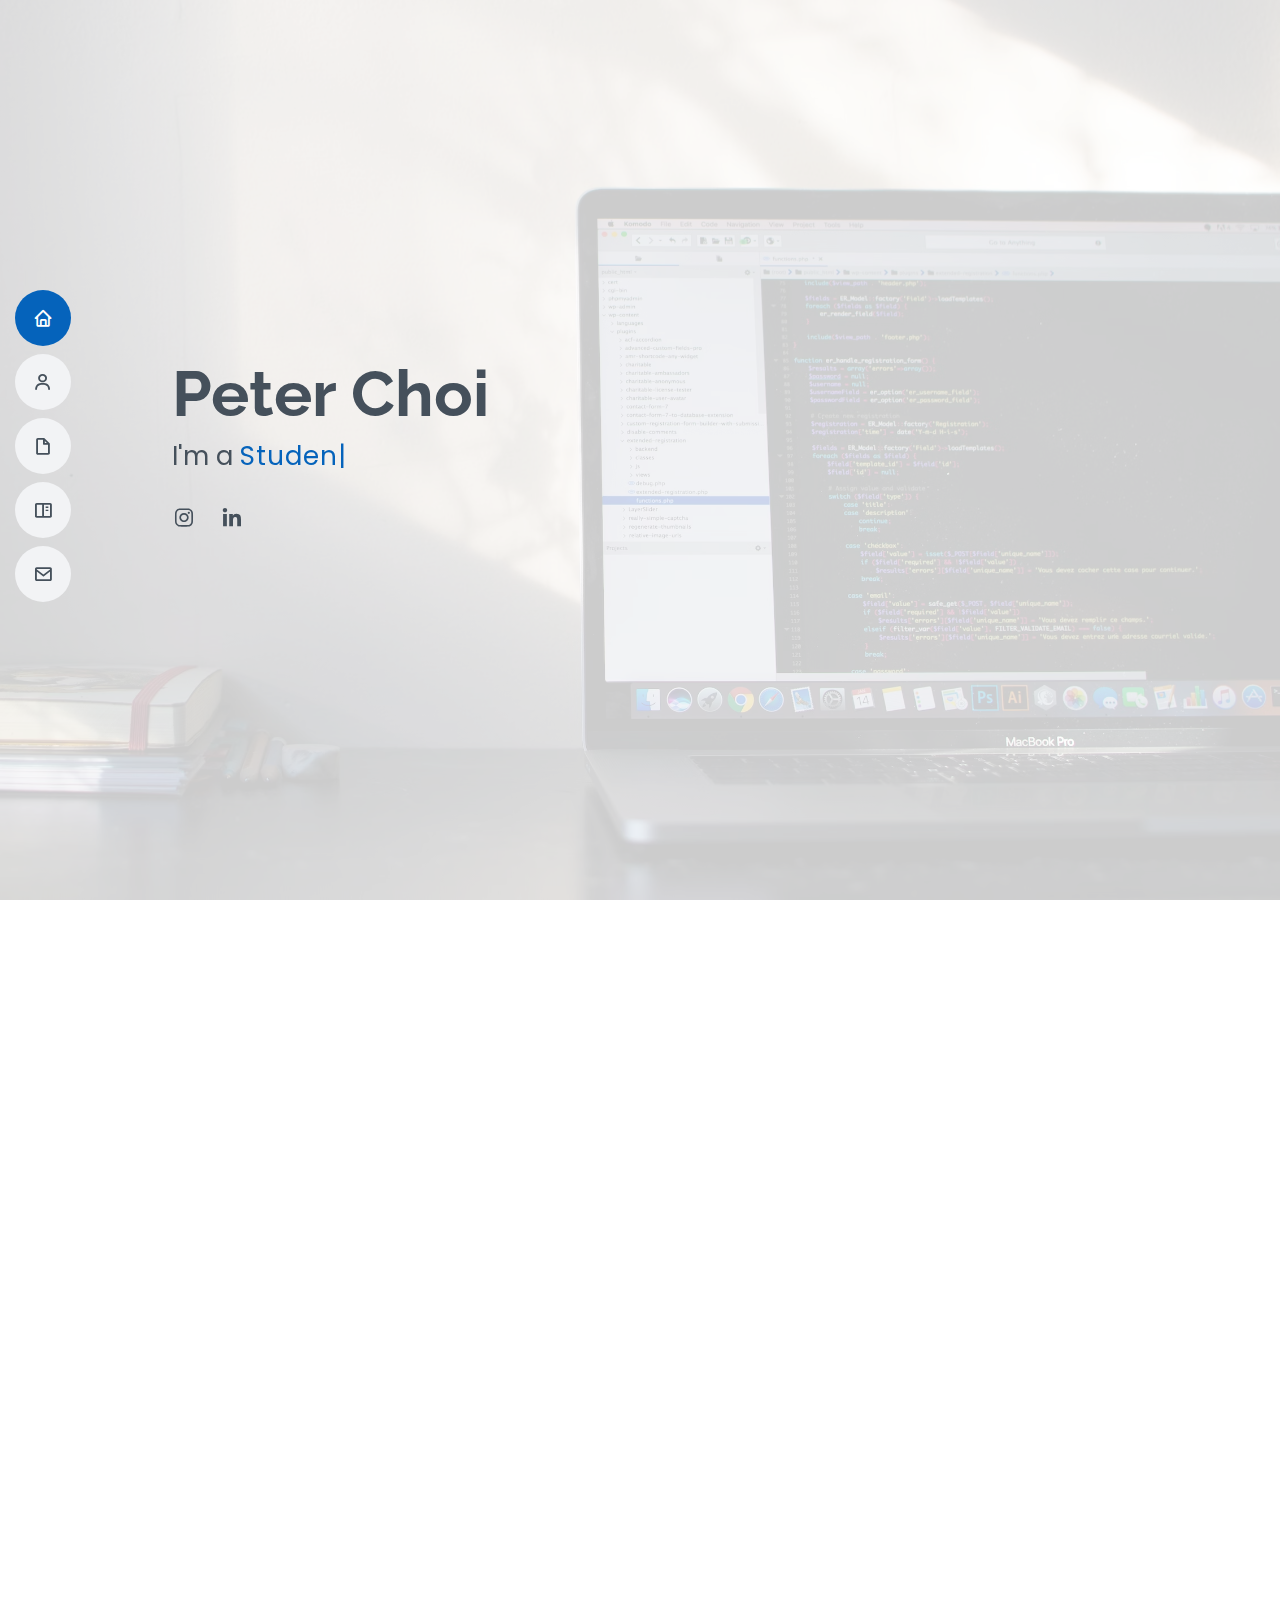
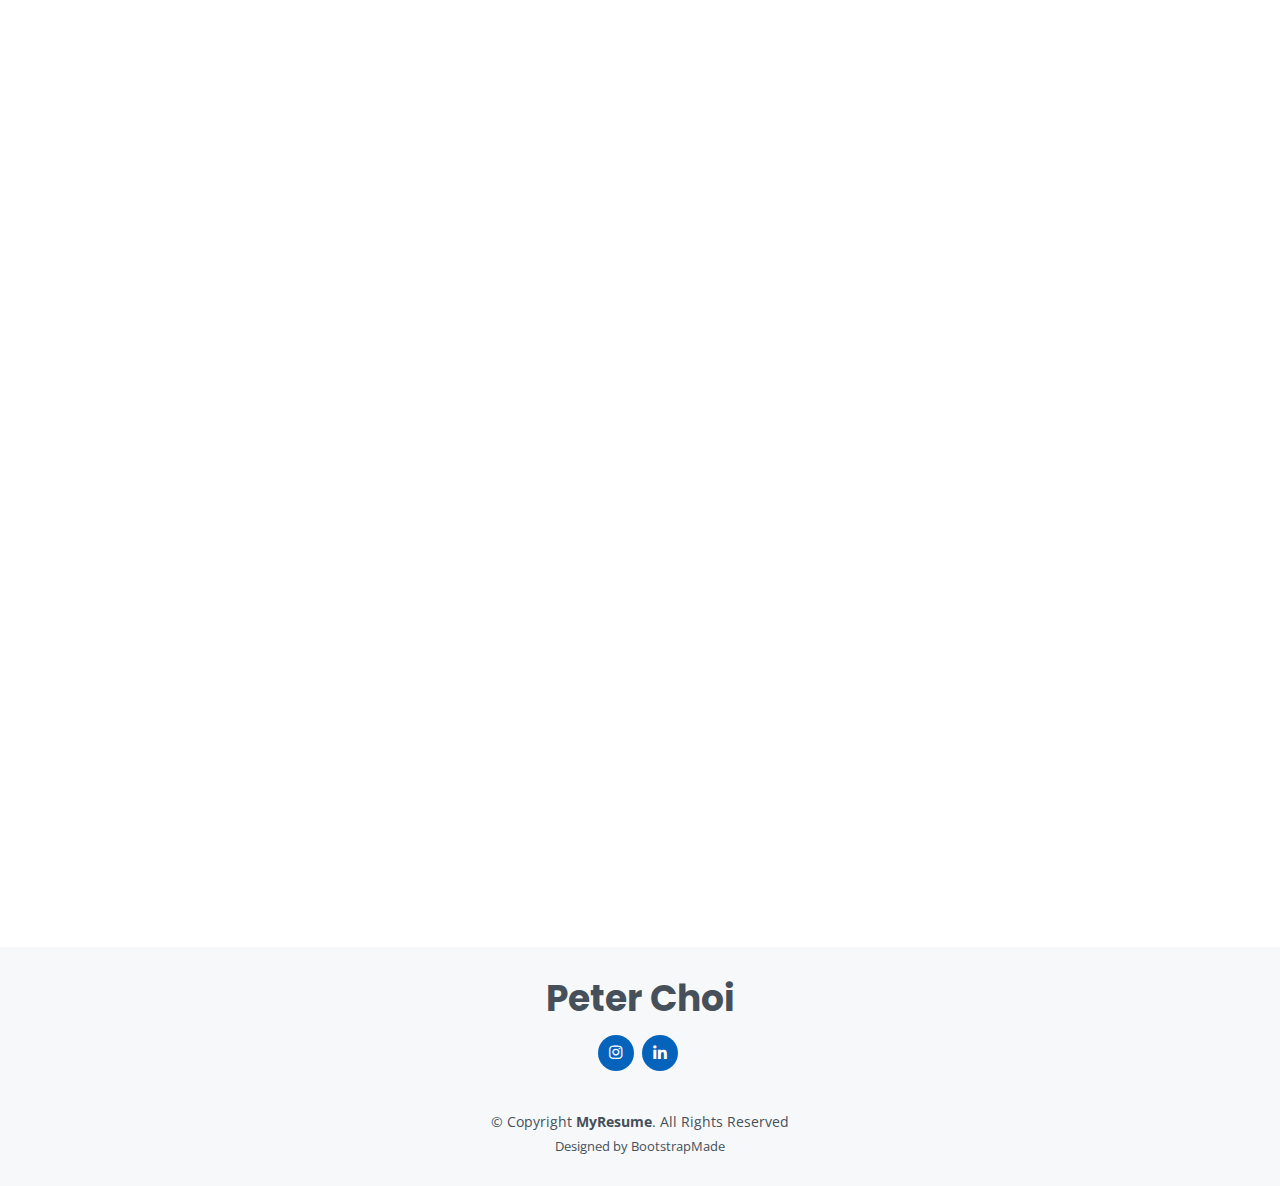
==== index.html @ 3a26aadd "Personal Website" ====
<!DOCTYPE html>
<html lang="en">

<head>
  <meta charset="utf-8">
  <meta content="width=device-width, initial-scale=1.0" name="viewport">

  <title>Peter Choi's website</title>
  <meta content="" name="description">
  <meta content="" name="keywords">

  <!-- Favicons -->
  <link href="assets/img/favicon.png" rel="icon">
  <link href="assets/img/apple-touch-icon.png" rel="apple-touch-icon">

  <!-- Google Fonts -->
  <link href="https://fonts.googleapis.com/css?family=Open+Sans:300,300i,400,400i,600,600i,700,700i|Raleway:300,300i,400,400i,500,500i,600,600i,700,700i|Poppins:300,300i,400,400i,500,500i,600,600i,700,700i" rel="stylesheet">

  <!-- Vendor CSS Files -->
  <link href="assets/vendor/aos/aos.css" rel="stylesheet">
  <link href="assets/vendor/bootstrap/css/bootstrap.min.css" rel="stylesheet">
  <link href="assets/vendor/bootstrap-icons/bootstrap-icons.css" rel="stylesheet">
  <link href="assets/vendor/boxicons/css/boxicons.min.css" rel="stylesheet">
  <link href="assets/vendor/glightbox/css/glightbox.min.css" rel="stylesheet">
  <link href="assets/vendor/swiper/swiper-bundle.min.css" rel="stylesheet">

  <!-- Template Main CSS File -->
  <link href="assets/css/style.css" rel="stylesheet">
</head>

<body>

  <!-- ======= Mobile nav toggle button ======= -->
  <!-- <button type="button" class="mobile-nav-toggle d-xl-none"><i class="bi bi-list mobile-nav-toggle"></i></button> -->
  <i class="bi bi-list mobile-nav-toggle d-lg-none"></i>
  <!-- ======= Header ======= -->
  <header id="header" class="d-flex flex-column justify-content-center">

    <nav id="navbar" class="navbar nav-menu">
      <ul>
        <li><a href="#hero" class="nav-link scrollto active"><i class="bx bx-home"></i> <span>Home</span></a></li>
        <li><a href="#about" class="nav-link scrollto"><i class="bx bx-user"></i> <span>About</span></a></li>
        <li><a href="#resume" class="nav-link scrollto"><i class="bx bx-file-blank"></i> <span>Resume</span></a></li>
        <li><a href="#portfolio" class="nav-link scrollto"><i class="bx bx-book-content"></i> <span>Projects</span></a></li>
        <li><a href="#contact" class="nav-link scrollto"><i class="bx bx-envelope"></i> <span>Contact</span></a></li>
      </ul>
    </nav><!-- .nav-menu -->

  </header><!-- End Header -->

  <!-- ======= Hero Section ======= -->
  <section id="hero" class="d-flex flex-column justify-content-center">
    <div class="container" data-aos="zoom-in" data-aos-delay="100">
      <h1>Peter Choi</h1>
      <p>I'm a <span class="typed" data-typed-items="Student at UC Berkeley, Software Developer"></span></p>
      <div class="social-links">
        <a href="https://www.instagram.com/peter_choi_boi/" class="instagram"><i class="bx bxl-instagram"></i></a>
        <a href="https://www.linkedin.com/in/peterchoi7/" class="linkedin"><i class="bx bxl-linkedin"></i></a>
      </div>
    </div>
  </section><!-- End Hero -->

  <main id="main">

    <!-- ======= About Section ======= -->
    <section id="about" class="about">
      <div class="container" data-aos="fade-up">

        <div class="section-title">
          <h2>About</h2>
          <p>Hello there! I'm Peter Choi, a dedicated Computer Science and Data Science student at UC Berkeley, 
            with an expected graduation in May 2025.</p>
        </div>

        <div class="row">
          <div class="col-lg-4">
            <img src="assets/img/profile.jpg" class="img-fluid" alt="">
          </div>
          <div class="col-lg-8 pt-4 pt-lg-0 content">
            <h3>Computer Science at UC Berkeley</h3>
            <p class="fst-italic" style="margin-left: 25px; font-size: smaller;">
              Data Structures, Efficient Algorithms and Intractable Problems, Introduction to Software Engineering, Operating Systems and Systems Programming,
Introduction to Artificial Intelligence, Machine Structures, Structure and Interpretation of Computer Programs, Discrete Mathematics and Probability Theory, Introduction to Database Systems
            </p>
            <div class="row">
              <div class="col-lg-6">
                <ul>
                  <li><i class="bi bi-chevron-right"></i> <strong>Phone:</strong> <span>+1 925-594-9156</span></li>
                  <li><i class="bi bi-chevron-right"></i> <strong>City:</strong> <span>Berkeley, CA</span></li>
                  <li><i class="bi bi-chevron-right"></i> <strong>Email:</strong> <span>peterchoi7250@berkeley.edu</span></li>
                </ul>
              </div>
              <div class="col-lg-6">
                <ul>
                  <li><i class="bi bi-chevron-right"></i> <strong>University:</strong> <span>University of California, Berkeley</span></li>
                  <li><i class="bi bi-chevron-right"></i> <strong>Major:</strong> <span>Computer Science</span></li>
                  <li><i class="bi bi-chevron-right"></i> <strong>Graduation Date:</strong> <span>05/2025</span></li>
                </ul>
              </div>
            </div>
            <p>
              I am currently on the lookout for exciting opportunities in software engineering internships, 
              keen to apply my solid technical skills in Python, Java, JavaScript, C++, and several other 
              languages and tools. My proficiency extends to advanced areas like TensorFlow and AWS.
            </p>
            <p>
              Beyond the world of codes and algorithms, I'm an ardent soccer enthusiast, playing in intramural 
              leagues at UC Berkeley. My recent foray into golf has me ambitiously striving to break 90.
            </p>
          </div>
        </div>

      </div>
    </section><!-- End About Section -->

    <!-- ======= Skills Section ======= -->
    <section id="skills" class="skills section-bg">
      <div class="container" data-aos="fade-up">

        <div class="section-title">
          <h2>Skills</h2>
        </div>

        <div class="row skills-content">

          <div class="col-lg-6">

            <div class="progress">
              <span class="skill">Python <i class="val">100%</i></span>
              <div class="progress-bar-wrap">
                <div class="progress-bar" role="progressbar" aria-valuenow="100" aria-valuemin="0" aria-valuemax="100"></div>
              </div>
            </div>

            <div class="progress">
              <span class="skill">Java <i class="val">100%</i></span>
              <div class="progress-bar-wrap">
                <div class="progress-bar" role="progressbar" aria-valuenow="100" aria-valuemin="0" aria-valuemax="100"></div>
              </div>
            </div>

            <div class="progress">
              <span class="skill">JavaScript <i class="val">90%</i></span>
              <div class="progress-bar-wrap">
                <div class="progress-bar" role="progressbar" aria-valuenow="90" aria-valuemin="0" aria-valuemax="100"></div>
              </div>
            </div>

          </div>

          <div class="col-lg-6">

            <div class="progress">
              <span class="skill">C/C++ <i class="val">80%</i></span>
              <div class="progress-bar-wrap">
                <div class="progress-bar" role="progressbar" aria-valuenow="80" aria-valuemin="0" aria-valuemax="100"></div>
              </div>
            </div>

            <div class="progress">
              <span class="skill">SQL <i class="val">90%</i></span>
              <div class="progress-bar-wrap">
                <div class="progress-bar" role="progressbar" aria-valuenow="90" aria-valuemin="0" aria-valuemax="100"></div>
              </div>
            </div>

            <div class="progress">
              <span class="skill">HTML/CSS <i class="val">90%</i></span>
              <div class="progress-bar-wrap">
                <div class="progress-bar" role="progressbar" aria-valuenow="90" aria-valuemin="0" aria-valuemax="100"></div>
              </div>
            </div>

          </div>

        </div>

      </div>
    </section><!-- End Skills Section -->

    <!-- ======= Resume Section ======= -->
    <section id="resume" class="resume">
      <div class="container" data-aos="fade-up">

        <div class="section-title">
          <h2>Resume</h2>
        </div>

        <div class="row">
          <div class="col-lg-6">
            <h3 class="resume-title">Education</h3>
            <div class="resume-item">
              <h4>University of California, Berkeley</h4>
              <h5>2021 - 2025</h5>
              <p><em>B.A in Computer Science & Minor in Data Science</em></p>
            </div>
            <h3 class="resume-title">Professional Experience</h3>
            <div class="resume-item">
              <h4>Software Developer Intern</h4>
              <h5>Aug. 2022 – Feb. 2023</h5>
              <p><em>Fingenic, Inc., San Francisco, CA </em></p>
              <ul>
                <li>Boosted scalability by deploying 5 microservices with an implementation of Clean Architecture for organized system management</li>
                <li>Automated database transfers through RESTful APIs, achieving a 90% success rate in scheduled at custom time intervals </li>
                <li>Enhanced data handling and performance efficiency by implementing an ETL process to extract data from each microservices</li>
              </ul>
            </div>
          </div>
          <div class="col-lg-6">
            <div class="resume-item">
              <h4>Academic Intern & Lab Assistant</h4>
              <h5>Jun. 2023 – Aug. 2023</h5>
              <p><em>CS61B Department, Berkeley, CA </em></p>
              <ul>
                <li>Delivered 16 + interactive lab sessions/mini lectures to 40+ students and office hours to students in a course of 1000+ students</li>
                <li>Elevated comprehension of Data Structures through developing practical coding exercises in Java, Scheme, and SQL</li>
              </ul>
            </div>
            <div class="resume-item">
              <h4>Data Consultant</h4>
              <h5>Jan. 2022 – May. 2022</h5>
              <p><em>Brooklyn Nets, Berkeley, CA</em></p>
              <ul>
                <li>Developed numerous marketing programs (logos, brochures,infographics, presentations, and advertisements).</li>
                <li>Managed up to 5 projects or tasks at a given time while under pressure</li>
                <li>Recommended and consulted with clients on the most appropriate graphic design</li>
                <li>Created 4+ design presentations and proposals a month for clients and account managers</li>
              </ul>
            </div>
          </div>
        </div>

      </div>
    </section><!-- End Resume Section -->

    <!-- ======= Portfolio Section ======= -->
    <section id="portfolio" class="portfolio section-bg">
      <div class="container" data-aos="fade-up">

        <div class="section-title">
          <h2>Projects</h2>
        </div>

        <div class="row">
          <div class="col-lg-12 d-flex justify-content-center" data-aos="fade-up" data-aos-delay="100">
          </div>
        </div>

        <div class="row portfolio-container" data-aos="fade-up" data-aos-delay="200">

          <div class="col-lg-4 col-md-6 portfolio-item filter-app">
            <div class="portfolio-wrap">
              <img src="assets/img/portfolio/snake.png" class="img-fluid" alt="">
              <div class="portfolio-info">
                <h4>Snake</h4>
                <div class="portfolio-links">
                  <a href="portfolio-details.html" class="portfolio-details-lightbox" data-glightbox="type: external" title="Portfolio Details"><i class="bx bx-link"></i></a>
                </div>
              </div>
            </div>
          </div>

          <div class="col-lg-4 col-md-6 portfolio-item filter-web">
            <div class="portfolio-wrap">
              <img src="assets/img/portfolio/foodComa.png" class="img-fluid" alt="">
              <div class="portfolio-info">
                <h4>Food Coma</h4>
                <div class="portfolio-links">
                  <a href="portfolio-details.html" class="portfolio-details-lightbox" data-glightbox="type: external" title="Portfolio Details"><i class="bx bx-link"></i></a>
                </div>
              </div>
            </div>
          </div>

          <div class="col-lg-4 col-md-6 portfolio-item filter-app">
            <div class="portfolio-wrap">
              <img src="assets/img/portfolio/gitlit.png" class="img-fluid" alt="">
              <div class="portfolio-info">
                <h4>Gitlit</h4>
                <div class="portfolio-links">
                  <a href="portfolio-details.html" class="portfolio-details-lightbox" data-glightbox="type: external" title="Portfolio Details"><i class="bx bx-link"></i></a>
                </div>
              </div>
            </div>
          </div>

          <div class="col-lg-4 col-md-6 portfolio-item filter-card">
            <div class="portfolio-wrap">
              <img src="assets/img/portfolio/Ataxx.png" class="img-fluid" alt="">
              <div class="portfolio-info">
                <h4>Ataxx</h4>
                <div class="portfolio-links">
                  <a href="portfolio-details.html" class="portfolio-details-lightbox" data-glightbox="type: external" title="Portfolio Details"><i class="bx bx-link"></i></a>
                </div>
              </div>
            </div>
          </div>

        </div>

      </div>
    </section><!-- End Portfolio Section -->

    <!-- ======= Contact Section ======= -->
    <section id="contact" class="contact">
      <div class="container" data-aos="fade-up">

        <div class="section-title">
          <h2>Contact</h2>
        </div>

        <div class="row mt-1">
          <div class="col-lg-12">
              <div class="info-horizontal">
                  <!-- Location -->
                  <div class="address">
                      <i class="bi bi-geo-alt"></i>
                      <h4>Location:</h4>
                      <p>2335 Piedmont Ave. Berkeley, CA</p>
                  </div>
                  <!-- Email -->
                  <div class="email">
                      <i class="bi bi-envelope"></i>
                      <h4>Email:</h4>
                      <p>peterchoi7250@berkeley.edu</p>
                  </div>
                  <!-- Phone -->
                  <div class="phone">
                      <i class="bi bi-phone"></i>
                      <h4>Call:</h4>
                      <p>+1 925-594-9156</p>
                  </div>
              </div>
          </div>
      </div>      

      </div>
    </section><!-- End Contact Section -->

  </main><!-- End #main -->

  <!-- ======= Footer ======= -->
  <footer id="footer">
    <div class="container">
      <h3>Peter Choi</h3>
      <div class="social-links">
        <a href="https://www.instagram.com/peter_choi_boi/" class="instagram"><i class="bx bxl-instagram"></i></a>
        <a href="https://www.linkedin.com/in/peterchoi7/" class="linkedin"><i class="bx bxl-linkedin"></i></a>
      </div>
      <div class="copyright">
        &copy; Copyright <strong><span>MyResume</span></strong>. All Rights Reserved
      </div>
      <div class="credits">
        <!-- All the links in the footer should remain intact. -->
        <!-- You can delete the links only if you purchased the pro version. -->
        <!-- Licensing information: [license-url] -->
        <!-- Purchase the pro version with working PHP/AJAX contact form: https://bootstrapmade.com/free-html-bootstrap-template-my-resume/ -->
        Designed by <a>BootstrapMade</a>
      </div>
    </div>
  </footer><!-- End Footer -->

  <div id="preloader"></div>
  <a href="#" class="back-to-top d-flex align-items-center justify-content-center"><i class="bi bi-arrow-up-short"></i></a>

  <!-- Vendor JS Files -->
  <script src="assets/vendor/purecounter/purecounter_vanilla.js"></script>
  <script src="assets/vendor/aos/aos.js"></script>
  <script src="assets/vendor/bootstrap/js/bootstrap.bundle.min.js"></script>
  <script src="assets/vendor/glightbox/js/glightbox.min.js"></script>
  <script src="assets/vendor/isotope-layout/isotope.pkgd.min.js"></script>
  <script src="assets/vendor/swiper/swiper-bundle.min.js"></script>
  <script src="assets/vendor/typed.js/typed.umd.js"></script>
  <script src="assets/vendor/waypoints/noframework.waypoints.js"></script>
  <script src="assets/vendor/php-email-form/validate.js"></script>

  <!-- Template Main JS File -->
  <script src="assets/js/main.js"></script>

</body>

</html>
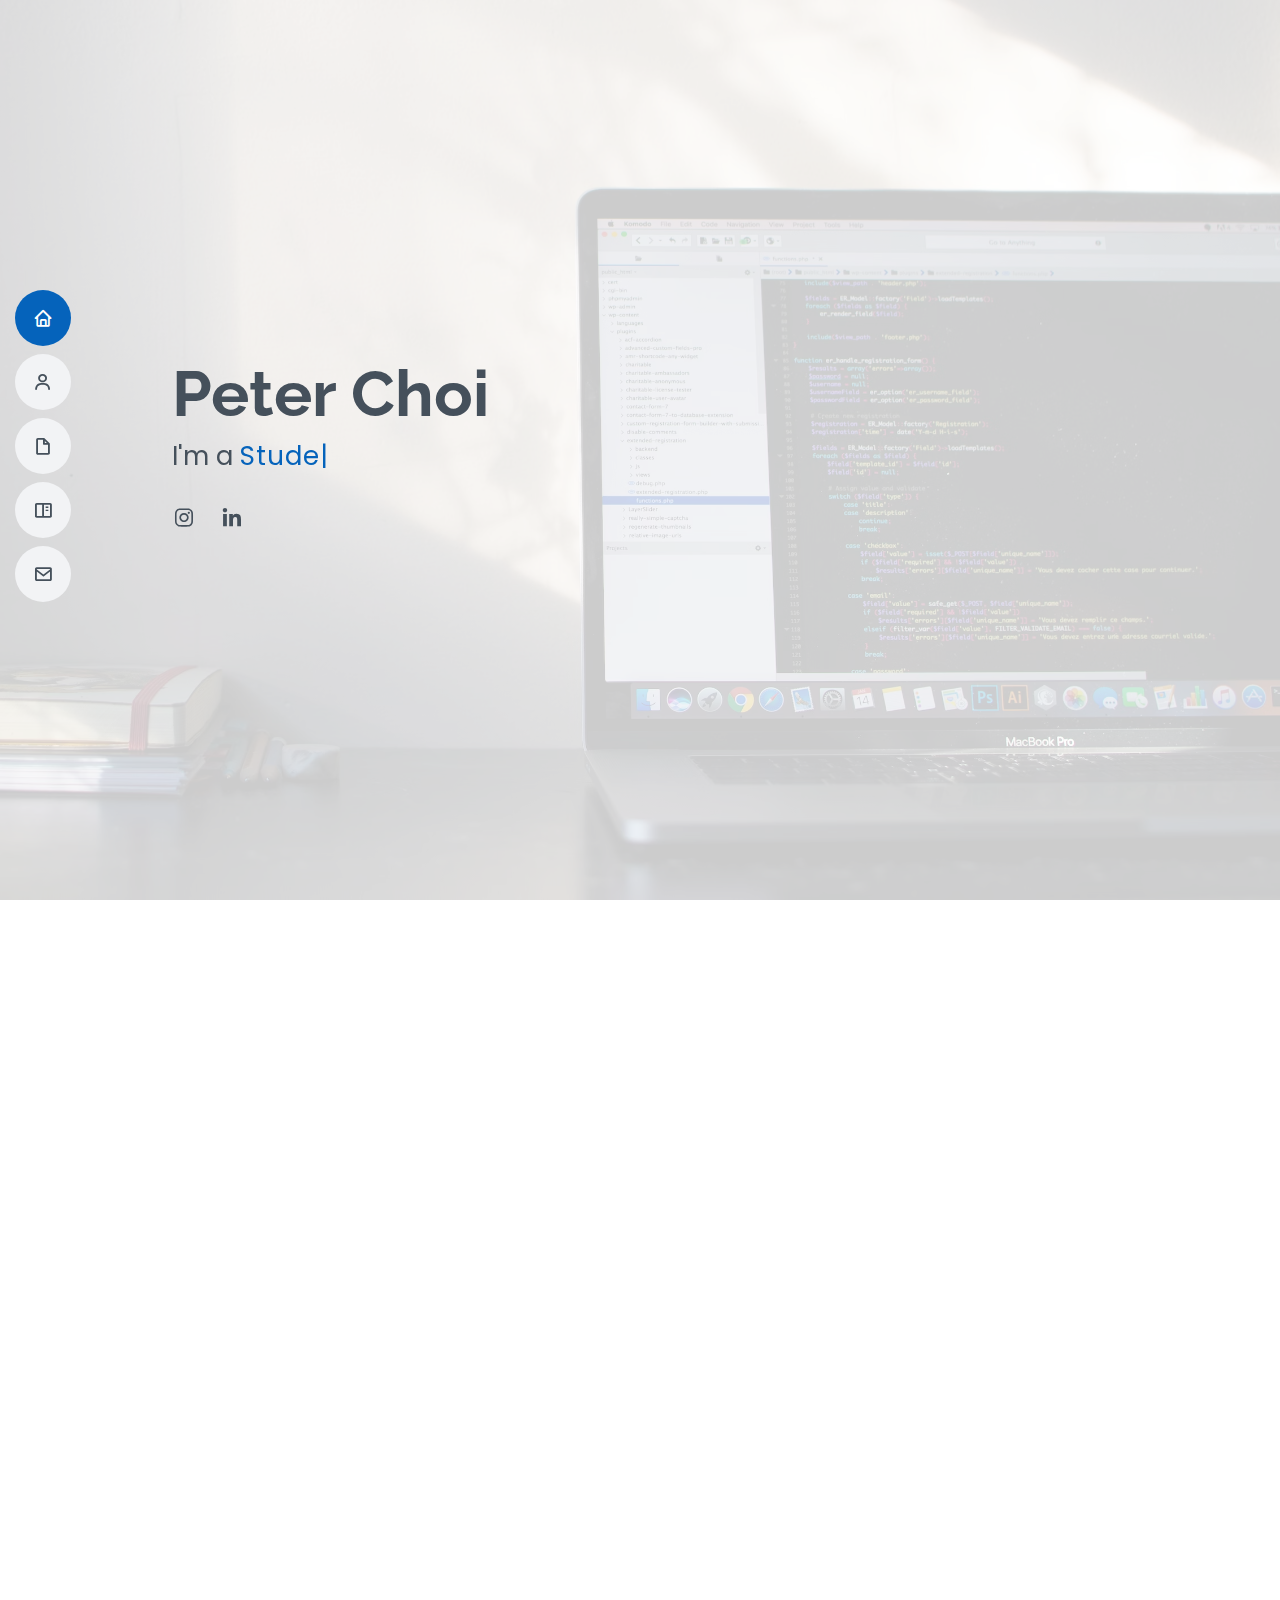
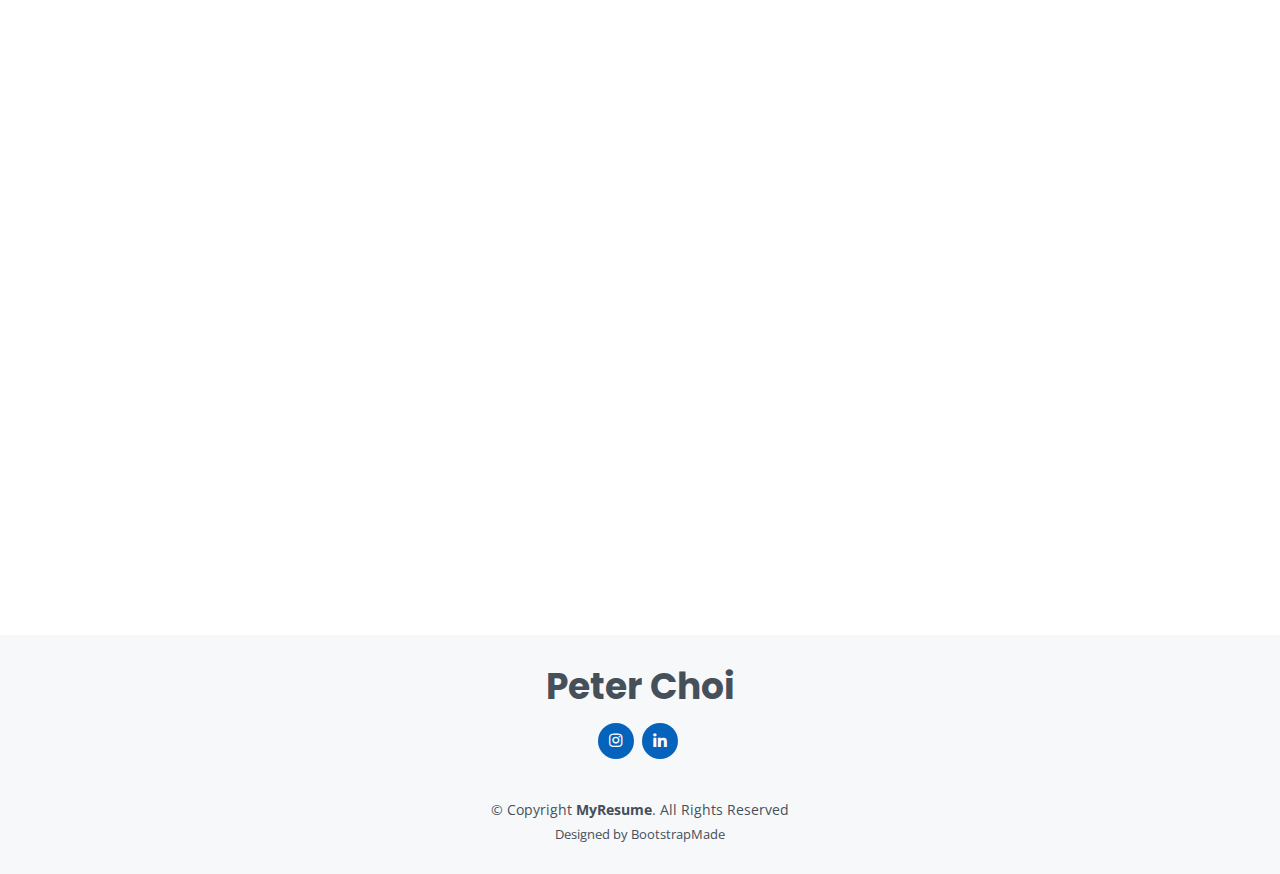
==== commit 799a08f4: "added the project componenets" ====
--- a/index.html
+++ b/index.html
@@ -52,7 +52,7 @@
   <section id="hero" class="d-flex flex-column justify-content-center">
     <div class="container" data-aos="zoom-in" data-aos-delay="100">
       <h1>Peter Choi</h1>
-      <p>I'm a <span class="typed" data-typed-items="Student at UC Berkeley, Software Developer"></span></p>
+      <p>I'm a <span class="typed" data-typed-items="Student at UC Berkeley, Software Developer, Recreational Soccer Player/Golfer"></span></p>
       <div class="social-links">
         <a href="https://www.instagram.com/peter_choi_boi/" class="instagram"><i class="bx bxl-instagram"></i></a>
         <a href="https://www.linkedin.com/in/peterchoi7/" class="linkedin"><i class="bx bxl-linkedin"></i></a>
@@ -68,8 +68,8 @@
 
         <div class="section-title">
           <h2>About</h2>
-          <p>Hello there! I'm Peter Choi, a dedicated Computer Science and Data Science student at UC Berkeley, 
-            with an expected graduation in May 2025.</p>
+          <p style="font-weight: bold; font-size: larger;">Passionate UC Berkeley Computer and Data Science student, blending innovative problem-solving<br> with cutting-edge technology to shape the future.</p>
+
         </div>
 
         <div class="row">
@@ -78,10 +78,7 @@
           </div>
           <div class="col-lg-8 pt-4 pt-lg-0 content">
             <h3>Computer Science at UC Berkeley</h3>
-            <p class="fst-italic" style="margin-left: 25px; font-size: smaller;">
-              Data Structures, Efficient Algorithms and Intractable Problems, Introduction to Software Engineering, Operating Systems and Systems Programming,
-Introduction to Artificial Intelligence, Machine Structures, Structure and Interpretation of Computer Programs, Discrete Mathematics and Probability Theory, Introduction to Database Systems
-            </p>
+            <p></p>
             <div class="row">
               <div class="col-lg-6">
                 <ul>
@@ -113,71 +110,6 @@
       </div>
     </section><!-- End About Section -->
 
-    <!-- ======= Skills Section ======= -->
-    <section id="skills" class="skills section-bg">
-      <div class="container" data-aos="fade-up">
-
-        <div class="section-title">
-          <h2>Skills</h2>
-        </div>
-
-        <div class="row skills-content">
-
-          <div class="col-lg-6">
-
-            <div class="progress">
-              <span class="skill">Python <i class="val">100%</i></span>
-              <div class="progress-bar-wrap">
-                <div class="progress-bar" role="progressbar" aria-valuenow="100" aria-valuemin="0" aria-valuemax="100"></div>
-              </div>
-            </div>
-
-            <div class="progress">
-              <span class="skill">Java <i class="val">100%</i></span>
-              <div class="progress-bar-wrap">
-                <div class="progress-bar" role="progressbar" aria-valuenow="100" aria-valuemin="0" aria-valuemax="100"></div>
-              </div>
-            </div>
-
-            <div class="progress">
-              <span class="skill">JavaScript <i class="val">90%</i></span>
-              <div class="progress-bar-wrap">
-                <div class="progress-bar" role="progressbar" aria-valuenow="90" aria-valuemin="0" aria-valuemax="100"></div>
-              </div>
-            </div>
-
-          </div>
-
-          <div class="col-lg-6">
-
-            <div class="progress">
-              <span class="skill">C/C++ <i class="val">80%</i></span>
-              <div class="progress-bar-wrap">
-                <div class="progress-bar" role="progressbar" aria-valuenow="80" aria-valuemin="0" aria-valuemax="100"></div>
-              </div>
-            </div>
-
-            <div class="progress">
-              <span class="skill">SQL <i class="val">90%</i></span>
-              <div class="progress-bar-wrap">
-                <div class="progress-bar" role="progressbar" aria-valuenow="90" aria-valuemin="0" aria-valuemax="100"></div>
-              </div>
-            </div>
-
-            <div class="progress">
-              <span class="skill">HTML/CSS <i class="val">90%</i></span>
-              <div class="progress-bar-wrap">
-                <div class="progress-bar" role="progressbar" aria-valuenow="90" aria-valuemin="0" aria-valuemax="100"></div>
-              </div>
-            </div>
-
-          </div>
-
-        </div>
-
-      </div>
-    </section><!-- End Skills Section -->
-
     <!-- ======= Resume Section ======= -->
     <section id="resume" class="resume">
       <div class="container" data-aos="fade-up">
@@ -193,6 +125,13 @@
               <h4>University of California, Berkeley</h4>
               <h5>2021 - 2025</h5>
               <p><em>B.A in Computer Science & Minor in Data Science</em></p>
+              <p>Coursework: <br>
+                <span style="font-size: smaller;">
+                    Data Structures, Efficient Algorithms and Intractable Problems, Introduction to Software Engineering, Operating Systems and Systems Programming,
+                    Introduction to Artificial Intelligence, Machine Structures, Structure and Interpretation of Computer Programs, Discrete Mathematics and Probability Theory
+                </span>
+              </p>
+            
             </div>
             <h3 class="resume-title">Professional Experience</h3>
             <div class="resume-item">
@@ -248,49 +187,49 @@
 
         <div class="row portfolio-container" data-aos="fade-up" data-aos-delay="200">
 
+          
+
+          <div class="col-lg-4 col-md-6 portfolio-item filter-web">
+            <div class="portfolio-wrap">
+              <img src="assets/img/portfolio/foodComa.png" class="img-fluid" alt="">
+              <div class="portfolio-info">
+                <h4>Food Coma</h4>
+                <div class="portfolio-links">
+                  <a href="foodcoma.html" class="portfolio-details-lightbox" data-glightbox="type: external" title="Portfolio Details"><i class="bx bx-link"></i></a>
+                </div>
+              </div>
+            </div>
+          </div>
+
+          <div class="col-lg-4 col-md-6 portfolio-item filter-app">
+            <div class="portfolio-wrap">
+              <img src="assets/img/portfolio/gitlit.png" class="img-fluid" alt="">
+              <div class="portfolio-info">
+                <h4>Gitlit</h4>
+                <div class="portfolio-links">
+                  <a href="gitlet.html" class="portfolio-details-lightbox" data-glightbox="type: external" title="Portfolio Details"><i class="bx bx-link"></i></a>
+                </div>
+              </div>
+            </div>
+          </div>
           <div class="col-lg-4 col-md-6 portfolio-item filter-app">
             <div class="portfolio-wrap">
               <img src="assets/img/portfolio/snake.png" class="img-fluid" alt="">
               <div class="portfolio-info">
                 <h4>Snake</h4>
                 <div class="portfolio-links">
-                  <a href="portfolio-details.html" class="portfolio-details-lightbox" data-glightbox="type: external" title="Portfolio Details"><i class="bx bx-link"></i></a>
+                  <a href="snek.html" class="portfolio-details-lightbox" data-glightbox="type: external" title="Portfolio Details"><i class="bx bx-link"></i></a>
                 </div>
               </div>
             </div>
           </div>
-
-          <div class="col-lg-4 col-md-6 portfolio-item filter-web">
-            <div class="portfolio-wrap">
-              <img src="assets/img/portfolio/foodComa.png" class="img-fluid" alt="">
-              <div class="portfolio-info">
-                <h4>Food Coma</h4>
-                <div class="portfolio-links">
-                  <a href="portfolio-details.html" class="portfolio-details-lightbox" data-glightbox="type: external" title="Portfolio Details"><i class="bx bx-link"></i></a>
-                </div>
-              </div>
-            </div>
-          </div>
-
-          <div class="col-lg-4 col-md-6 portfolio-item filter-app">
-            <div class="portfolio-wrap">
-              <img src="assets/img/portfolio/gitlit.png" class="img-fluid" alt="">
-              <div class="portfolio-info">
-                <h4>Gitlit</h4>
-                <div class="portfolio-links">
-                  <a href="portfolio-details.html" class="portfolio-details-lightbox" data-glightbox="type: external" title="Portfolio Details"><i class="bx bx-link"></i></a>
-                </div>
-              </div>
-            </div>
-          </div>
-
           <div class="col-lg-4 col-md-6 portfolio-item filter-card">
             <div class="portfolio-wrap">
               <img src="assets/img/portfolio/Ataxx.png" class="img-fluid" alt="">
               <div class="portfolio-info">
                 <h4>Ataxx</h4>
                 <div class="portfolio-links">
-                  <a href="portfolio-details.html" class="portfolio-details-lightbox" data-glightbox="type: external" title="Portfolio Details"><i class="bx bx-link"></i></a>
+                  <a href="ataxx.html" class="portfolio-details-lightbox" data-glightbox="type: external" title="Portfolio Details"><i class="bx bx-link"></i></a>
                 </div>
               </div>
             </div>
